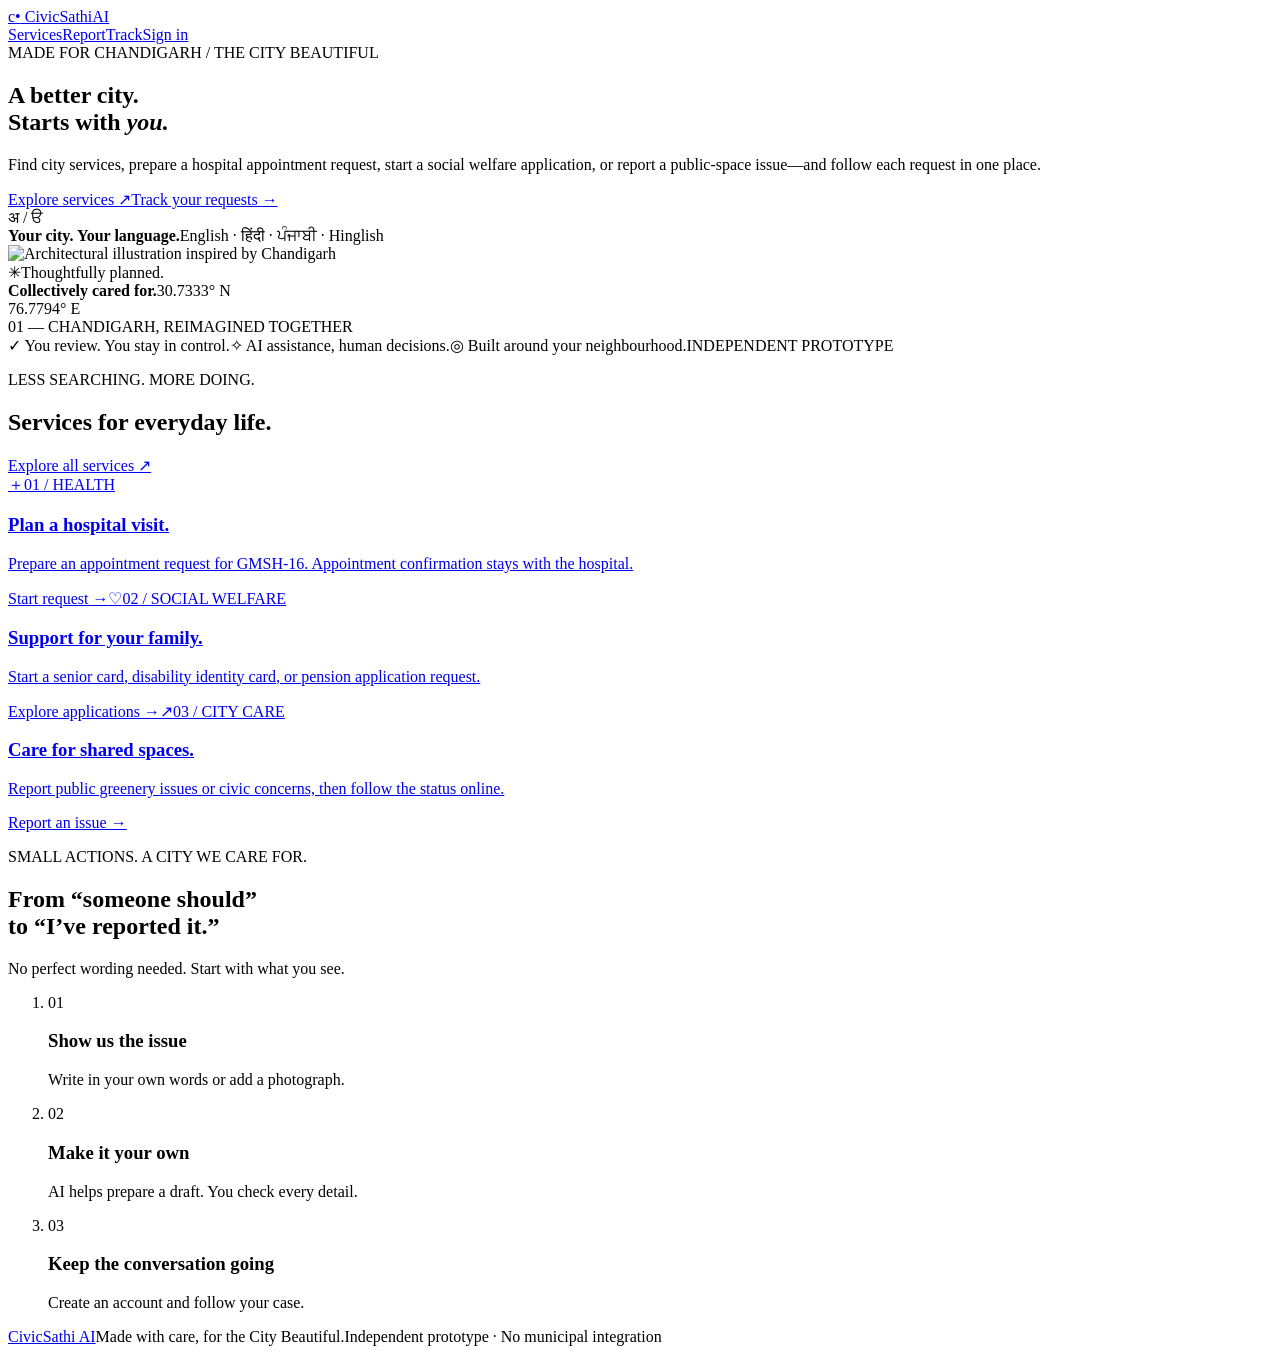
==== civicsathi-ai/web/index.html @ 53135430 "Build multi-page CivicSathi service demo" ====
<!doctype html>
<html lang="en"><head><meta charset="UTF-8"><meta name="viewport" content="width=device-width, initial-scale=1"><meta name="theme-color" content="#f8f8f2"><title>CivicSathi AI · Chandigarh</title><link rel="stylesheet" href="/static/style.css"><script src="/static/app.js" defer></script></head><body><header><a class="logo" href="/" aria-label="CivicSathi home"><span class="brand-mark">c<span>•</span></span> CivicSathi<span class="ai-label">AI</span></a><nav aria-label="Main navigation"><a href="/services">Services</a><a href="/report">Report</a><a href="/track">Track</a><a id="accountLink" href="/sign-in">Sign in</a><a id="staffLink" href="/staff" hidden>Staff</a></nav></header><main><div id="systemStatus" class="system-status" role="status" hidden></div>
<section class="landing-hero"><div class="hero-copy"><div class="city-pill"><span class="live-dot"></span> MADE FOR CHANDIGARH <span class="pill-divider">/</span> THE CITY BEAUTIFUL</div><h1>A better city.<br>Starts with <em>you.</em></h1><p class="hero-description">Find city services, prepare a hospital appointment request, start a social welfare application, or report a public-space issue—and follow each request in one place.</p><div class="hero-actions"><a class="button-link" href="/services">Explore services <span>↗</span></a><a class="text-link" href="/track">Track your requests <span>→</span></a></div><div class="language-note"><span class="language-symbol">अ / ੳ</span><div><strong>Your city. Your language.</strong><span>English · हिंदी · ਪੰਜਾਬੀ · Hinglish</span></div></div></div><div class="city-art"><img src="/static/chandigarh.svg" alt="Architectural illustration inspired by Chandigarh" width="620" height="590"><div class="art-caption"><span class="caption-star">✳</span><span>Thoughtfully planned.<br><strong>Collectively cared for.</strong></span><span class="coordinate">30.7333° N<br>76.7794° E</span></div><div class="art-label">01 — CHANDIGARH, REIMAGINED TOGETHER</div></div></section>
<div class="trust-strip"><span>✓ You review. You stay in control.</span><span>✧ AI assistance, human decisions.</span><span>◎ Built around your neighbourhood.</span><span class="prototype-tag">INDEPENDENT PROTOTYPE</span></div>
<section class="quick-section"><div class="section-intro"><div><p class="eyebrow">LESS SEARCHING. MORE DOING.</p><h2>Services for everyday life.</h2></div><a href="/services" class="text-link">Explore all services ↗</a></div><div class="quick-grid"><a class="quick-card" href="/apply?service=health_appointment"><span class="quick-icon">＋</span><span class="card-number">01 / HEALTH</span><h3>Plan a hospital visit.</h3><p>Prepare an appointment request for GMSH-16. Appointment confirmation stays with the hospital.</p><span class="card-action">Start request →</span></a><a class="quick-card" href="/apply?service=social_welfare"><span class="quick-icon">♡</span><span class="card-number">02 / SOCIAL WELFARE</span><h3>Support for your family.</h3><p>Start a senior card, disability identity card, or pension application request.</p><span class="card-action">Explore applications →</span></a><a class="quick-card" href="/report"><span class="quick-icon">↗</span><span class="card-number">03 / CITY CARE</span><h3>Care for shared spaces.</h3><p>Report public greenery issues or civic concerns, then follow the status online.</p><span class="card-action">Report an issue →</span></a></div></section>
<section class="how-section"><div><p class="eyebrow">SMALL ACTIONS. A CITY WE CARE FOR.</p><h2>From “someone should”<br>to “I’ve reported it.”</h2><p>No perfect wording needed. Start with what you see.</p></div><ol class="how-steps"><li><span>01</span><div><h3>Show us the issue</h3><p>Write in your own words or add a photograph.</p></div></li><li><span>02</span><div><h3>Make it your own</h3><p>AI helps prepare a draft. You check every detail.</p></div></li><li><span>03</span><div><h3>Keep the conversation going</h3><p>Create an account and follow your case.</p></div></li></ol></section></main><footer><a class="footer-brand" href="/">CivicSathi AI</a><span>Made with care, for the City Beautiful.</span><span>Independent prototype · No municipal integration</span></footer></body></html>
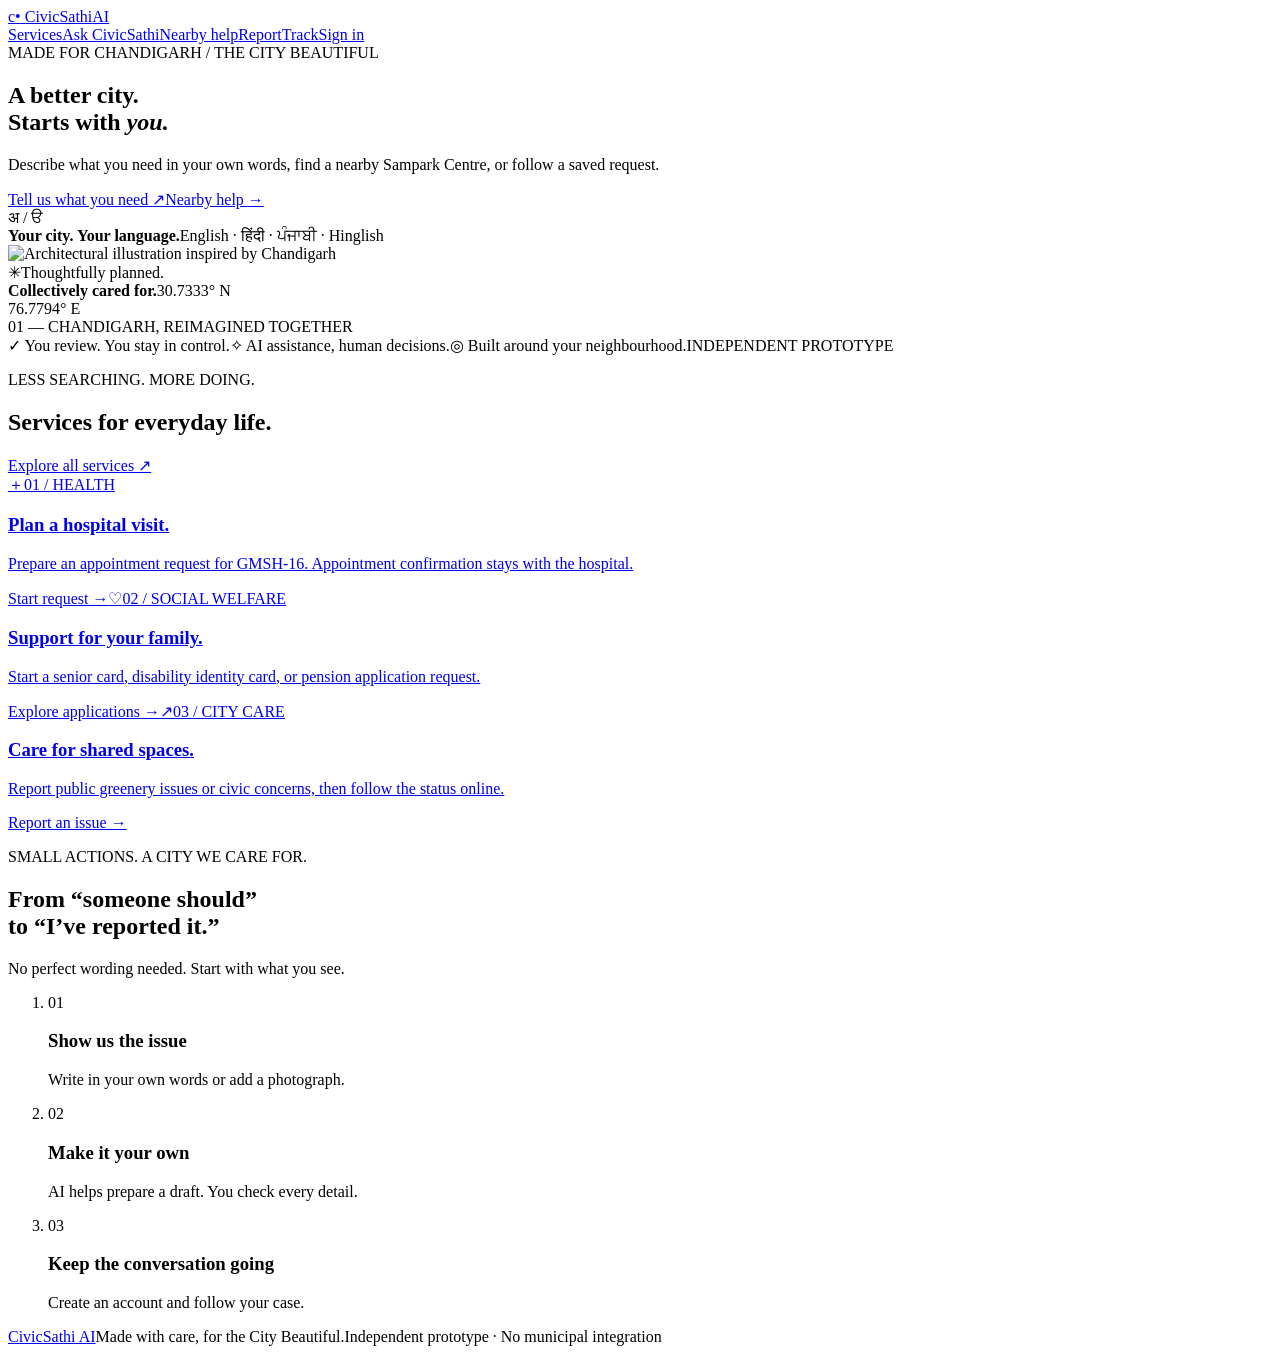
==== commit f01eea62: "Add AI request intake and senior help page" ====
--- a/civicsathi-ai/web/index.html
+++ b/civicsathi-ai/web/index.html
@@ -1,6 +1,6 @@
 <!doctype html>
-<html lang="en"><head><meta charset="UTF-8"><meta name="viewport" content="width=device-width, initial-scale=1"><meta name="theme-color" content="#f8f8f2"><title>CivicSathi AI · Chandigarh</title><link rel="stylesheet" href="/static/style.css"><script src="/static/app.js" defer></script></head><body><header><a class="logo" href="/" aria-label="CivicSathi home"><span class="brand-mark">c<span>•</span></span> CivicSathi<span class="ai-label">AI</span></a><nav aria-label="Main navigation"><a href="/services">Services</a><a href="/report">Report</a><a href="/track">Track</a><a id="accountLink" href="/sign-in">Sign in</a><a id="staffLink" href="/staff" hidden>Staff</a></nav></header><main><div id="systemStatus" class="system-status" role="status" hidden></div>
-<section class="landing-hero"><div class="hero-copy"><div class="city-pill"><span class="live-dot"></span> MADE FOR CHANDIGARH <span class="pill-divider">/</span> THE CITY BEAUTIFUL</div><h1>A better city.<br>Starts with <em>you.</em></h1><p class="hero-description">Find city services, prepare a hospital appointment request, start a social welfare application, or report a public-space issue—and follow each request in one place.</p><div class="hero-actions"><a class="button-link" href="/services">Explore services <span>↗</span></a><a class="text-link" href="/track">Track your requests <span>→</span></a></div><div class="language-note"><span class="language-symbol">अ / ੳ</span><div><strong>Your city. Your language.</strong><span>English · हिंदी · ਪੰਜਾਬੀ · Hinglish</span></div></div></div><div class="city-art"><img src="/static/chandigarh.svg" alt="Architectural illustration inspired by Chandigarh" width="620" height="590"><div class="art-caption"><span class="caption-star">✳</span><span>Thoughtfully planned.<br><strong>Collectively cared for.</strong></span><span class="coordinate">30.7333° N<br>76.7794° E</span></div><div class="art-label">01 — CHANDIGARH, REIMAGINED TOGETHER</div></div></section>
+<html lang="en"><head><meta charset="UTF-8"><meta name="viewport" content="width=device-width, initial-scale=1"><meta name="theme-color" content="#f8f8f2"><title>CivicSathi AI · Chandigarh</title><link rel="stylesheet" href="/static/style.css"><script src="/static/app.js" defer></script></head><body><header><a class="logo" href="/" aria-label="CivicSathi home"><span class="brand-mark">c<span>•</span></span> CivicSathi<span class="ai-label">AI</span></a><nav aria-label="Main navigation"><a href="/services">Services</a><a href="/ask">Ask CivicSathi</a><a href="/help">Nearby help</a><a href="/report">Report</a><a href="/track">Track</a><a id="accountLink" href="/sign-in">Sign in</a><a id="staffLink" href="/staff" hidden>Staff</a></nav></header><main><div id="systemStatus" class="system-status" role="status" hidden></div>
+<section class="landing-hero"><div class="hero-copy"><div class="city-pill"><span class="live-dot"></span> MADE FOR CHANDIGARH <span class="pill-divider">/</span> THE CITY BEAUTIFUL</div><h1>A better city.<br>Starts with <em>you.</em></h1><p class="hero-description">Describe what you need in your own words, find a nearby Sampark Centre, or follow a saved request.</p><div class="hero-actions"><a class="button-link" href="/ask">Tell us what you need <span>↗</span></a><a class="text-link" href="/help">Nearby help <span>→</span></a></div><div class="language-note"><span class="language-symbol">अ / ੳ</span><div><strong>Your city. Your language.</strong><span>English · हिंदी · ਪੰਜਾਬੀ · Hinglish</span></div></div></div><div class="city-art"><img src="/static/chandigarh.svg" alt="Architectural illustration inspired by Chandigarh" width="620" height="590"><div class="art-caption"><span class="caption-star">✳</span><span>Thoughtfully planned.<br><strong>Collectively cared for.</strong></span><span class="coordinate">30.7333° N<br>76.7794° E</span></div><div class="art-label">01 — CHANDIGARH, REIMAGINED TOGETHER</div></div></section>
 <div class="trust-strip"><span>✓ You review. You stay in control.</span><span>✧ AI assistance, human decisions.</span><span>◎ Built around your neighbourhood.</span><span class="prototype-tag">INDEPENDENT PROTOTYPE</span></div>
 <section class="quick-section"><div class="section-intro"><div><p class="eyebrow">LESS SEARCHING. MORE DOING.</p><h2>Services for everyday life.</h2></div><a href="/services" class="text-link">Explore all services ↗</a></div><div class="quick-grid"><a class="quick-card" href="/apply?service=health_appointment"><span class="quick-icon">＋</span><span class="card-number">01 / HEALTH</span><h3>Plan a hospital visit.</h3><p>Prepare an appointment request for GMSH-16. Appointment confirmation stays with the hospital.</p><span class="card-action">Start request →</span></a><a class="quick-card" href="/apply?service=social_welfare"><span class="quick-icon">♡</span><span class="card-number">02 / SOCIAL WELFARE</span><h3>Support for your family.</h3><p>Start a senior card, disability identity card, or pension application request.</p><span class="card-action">Explore applications →</span></a><a class="quick-card" href="/report"><span class="quick-icon">↗</span><span class="card-number">03 / CITY CARE</span><h3>Care for shared spaces.</h3><p>Report public greenery issues or civic concerns, then follow the status online.</p><span class="card-action">Report an issue →</span></a></div></section>
 <section class="how-section"><div><p class="eyebrow">SMALL ACTIONS. A CITY WE CARE FOR.</p><h2>From “someone should”<br>to “I’ve reported it.”</h2><p>No perfect wording needed. Start with what you see.</p></div><ol class="how-steps"><li><span>01</span><div><h3>Show us the issue</h3><p>Write in your own words or add a photograph.</p></div></li><li><span>02</span><div><h3>Make it your own</h3><p>AI helps prepare a draft. You check every detail.</p></div></li><li><span>03</span><div><h3>Keep the conversation going</h3><p>Create an account and follow your case.</p></div></li></ol></section></main><footer><a class="footer-brand" href="/">CivicSathi AI</a><span>Made with care, for the City Beautiful.</span><span>Independent prototype · No municipal integration</span></footer></body></html>
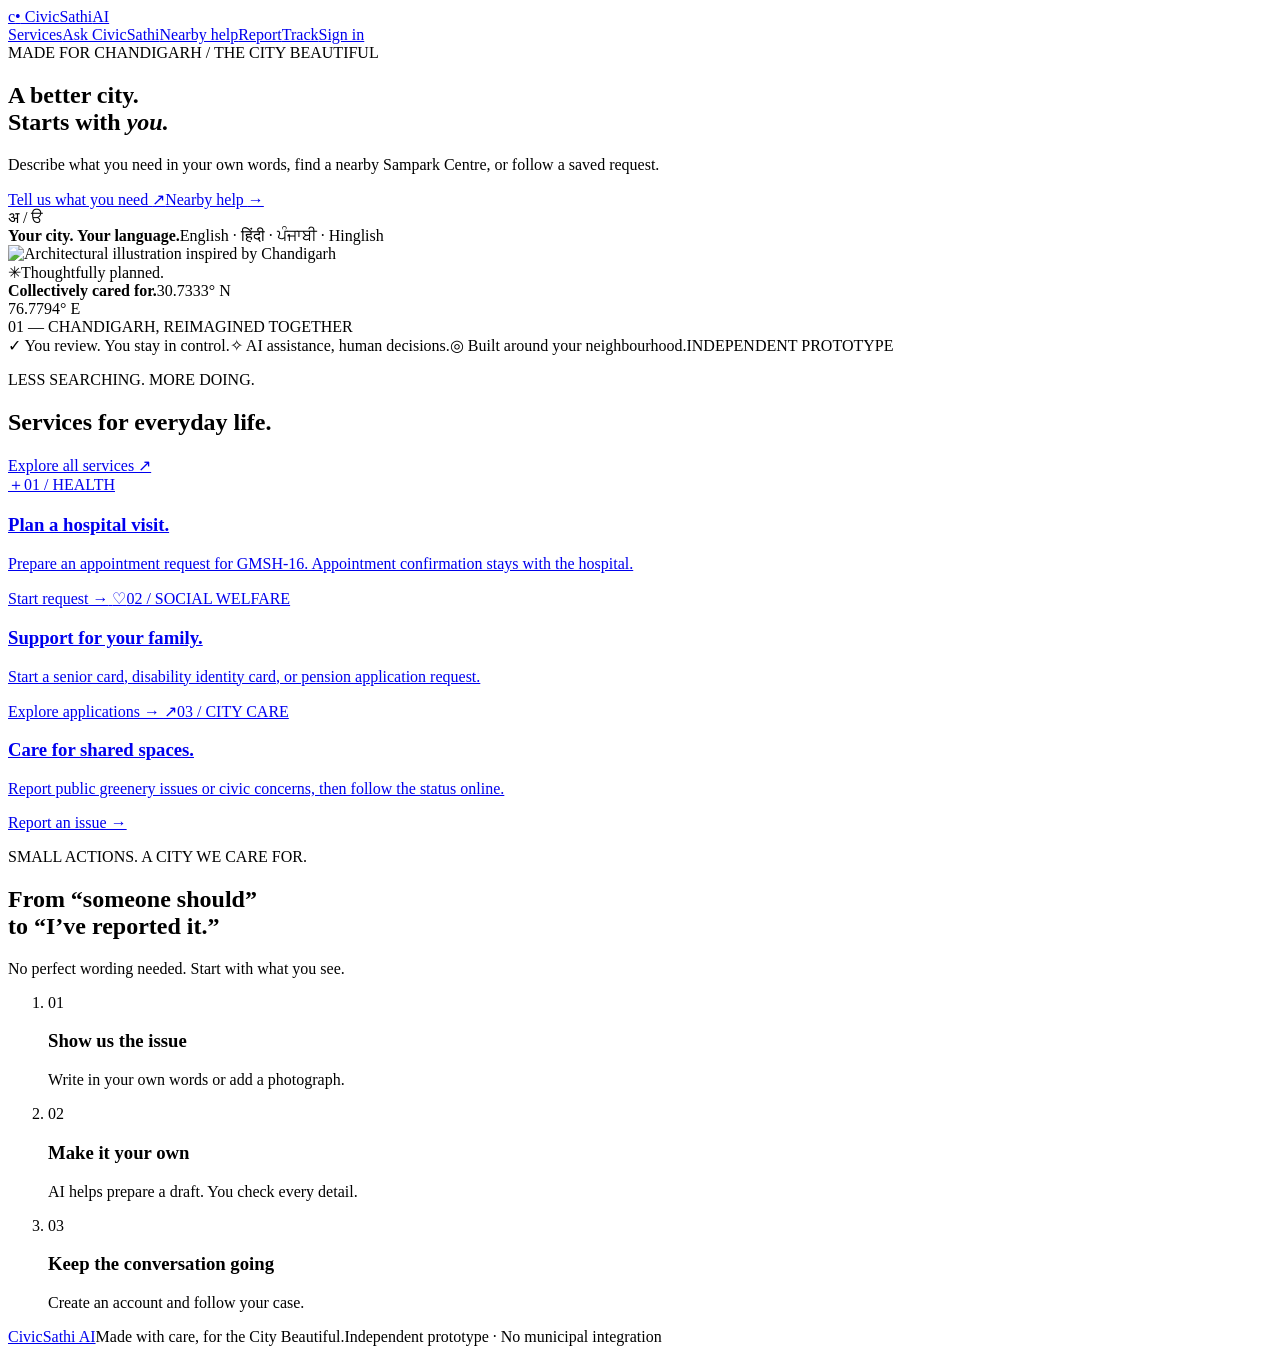
==== commit 75b589c1: "Sync tested CivicSathi AI fixes" ====
--- a/civicsathi-ai/web/index.html
+++ b/civicsathi-ai/web/index.html
@@ -1,6 +1,106 @@
 <!doctype html>
-<html lang="en"><head><meta charset="UTF-8"><meta name="viewport" content="width=device-width, initial-scale=1"><meta name="theme-color" content="#f8f8f2"><title>CivicSathi AI · Chandigarh</title><link rel="stylesheet" href="/static/style.css"><script src="/static/app.js" defer></script></head><body><header><a class="logo" href="/" aria-label="CivicSathi home"><span class="brand-mark">c<span>•</span></span> CivicSathi<span class="ai-label">AI</span></a><nav aria-label="Main navigation"><a href="/services">Services</a><a href="/ask">Ask CivicSathi</a><a href="/help">Nearby help</a><a href="/report">Report</a><a href="/track">Track</a><a id="accountLink" href="/sign-in">Sign in</a><a id="staffLink" href="/staff" hidden>Staff</a></nav></header><main><div id="systemStatus" class="system-status" role="status" hidden></div>
-<section class="landing-hero"><div class="hero-copy"><div class="city-pill"><span class="live-dot"></span> MADE FOR CHANDIGARH <span class="pill-divider">/</span> THE CITY BEAUTIFUL</div><h1>A better city.<br>Starts with <em>you.</em></h1><p class="hero-description">Describe what you need in your own words, find a nearby Sampark Centre, or follow a saved request.</p><div class="hero-actions"><a class="button-link" href="/ask">Tell us what you need <span>↗</span></a><a class="text-link" href="/help">Nearby help <span>→</span></a></div><div class="language-note"><span class="language-symbol">अ / ੳ</span><div><strong>Your city. Your language.</strong><span>English · हिंदी · ਪੰਜਾਬੀ · Hinglish</span></div></div></div><div class="city-art"><img src="/static/chandigarh.svg" alt="Architectural illustration inspired by Chandigarh" width="620" height="590"><div class="art-caption"><span class="caption-star">✳</span><span>Thoughtfully planned.<br><strong>Collectively cared for.</strong></span><span class="coordinate">30.7333° N<br>76.7794° E</span></div><div class="art-label">01 — CHANDIGARH, REIMAGINED TOGETHER</div></div></section>
-<div class="trust-strip"><span>✓ You review. You stay in control.</span><span>✧ AI assistance, human decisions.</span><span>◎ Built around your neighbourhood.</span><span class="prototype-tag">INDEPENDENT PROTOTYPE</span></div>
-<section class="quick-section"><div class="section-intro"><div><p class="eyebrow">LESS SEARCHING. MORE DOING.</p><h2>Services for everyday life.</h2></div><a href="/services" class="text-link">Explore all services ↗</a></div><div class="quick-grid"><a class="quick-card" href="/apply?service=health_appointment"><span class="quick-icon">＋</span><span class="card-number">01 / HEALTH</span><h3>Plan a hospital visit.</h3><p>Prepare an appointment request for GMSH-16. Appointment confirmation stays with the hospital.</p><span class="card-action">Start request →</span></a><a class="quick-card" href="/apply?service=social_welfare"><span class="quick-icon">♡</span><span class="card-number">02 / SOCIAL WELFARE</span><h3>Support for your family.</h3><p>Start a senior card, disability identity card, or pension application request.</p><span class="card-action">Explore applications →</span></a><a class="quick-card" href="/report"><span class="quick-icon">↗</span><span class="card-number">03 / CITY CARE</span><h3>Care for shared spaces.</h3><p>Report public greenery issues or civic concerns, then follow the status online.</p><span class="card-action">Report an issue →</span></a></div></section>
-<section class="how-section"><div><p class="eyebrow">SMALL ACTIONS. A CITY WE CARE FOR.</p><h2>From “someone should”<br>to “I’ve reported it.”</h2><p>No perfect wording needed. Start with what you see.</p></div><ol class="how-steps"><li><span>01</span><div><h3>Show us the issue</h3><p>Write in your own words or add a photograph.</p></div></li><li><span>02</span><div><h3>Make it your own</h3><p>AI helps prepare a draft. You check every detail.</p></div></li><li><span>03</span><div><h3>Keep the conversation going</h3><p>Create an account and follow your case.</p></div></li></ol></section></main><footer><a class="footer-brand" href="/">CivicSathi AI</a><span>Made with care, for the City Beautiful.</span><span>Independent prototype · No municipal integration</span></footer></body></html>
+<html lang="en">
+
+<head>
+    <meta charset="UTF-8">
+    <meta name="viewport" content="width=device-width, initial-scale=1">
+    <meta name="theme-color" content="#f8f8f2">
+    <title>CivicSathi AI · Chandigarh</title>
+    <link rel="stylesheet" href="/static/style.css">
+    <script src="/static/app.js" defer></script>
+    <link rel="icon" type="image/svg+xml" href="/static/favicon.svg">
+    <link rel="alternate icon" href="/static/favicon.svg">
+</head>
+
+<body>
+    <header><a class="logo" href="/" aria-label="CivicSathi home"><span class="brand-mark">c<span>•</span></span>
+            CivicSathi<span class="ai-label">AI</span></a>
+        <nav aria-label="Main navigation"><a href="/services">Services</a><a href="/ask">Ask CivicSathi</a><a
+                href="/help">Nearby help</a><a href="/report">Report</a><a href="/track">Track</a><a id="accountLink"
+                href="/sign-in">Sign in</a><a id="profileLink" href="/profile" hidden>My profile</a><a id="staffLink"
+                href="/staff" hidden>Staff</a></nav>
+    </header>
+    <main>
+        <div id="systemStatus" class="system-status" role="status" hidden></div>
+        <section class="landing-hero">
+            <div class="hero-copy">
+                <div class="city-pill"><span class="live-dot"></span> MADE FOR CHANDIGARH <span
+                        class="pill-divider">/</span> THE CITY BEAUTIFUL</div>
+                <h1>A better city.<br>Starts with <em>you.</em></h1>
+                <p class="hero-description">Describe what you need in your own words, find a nearby Sampark Centre, or
+                    follow a saved request.</p>
+                <div class="hero-actions"><a class="button-link" href="/ask">Tell us what you need <span>↗</span></a><a
+                        class="text-link" href="/help">Nearby help <span>→</span></a></div>
+                <div class="language-note"><span class="language-symbol">अ / ੳ</span>
+                    <div><strong>Your city. Your language.</strong><span>English · हिंदी · ਪੰਜਾਬੀ · Hinglish</span>
+                    </div>
+                </div>
+            </div>
+            <div class="city-art"><img src="/static/chandigarh.svg"
+                    alt="Architectural illustration inspired by Chandigarh" width="620" height="590">
+                <div class="art-caption"><span class="caption-star">✳</span><span>Thoughtfully
+                        planned.<br><strong>Collectively cared for.</strong></span><span class="coordinate">30.7333°
+                        N<br>76.7794° E</span></div>
+                <div class="art-label">01 — CHANDIGARH, REIMAGINED TOGETHER</div>
+            </div>
+        </section>
+        <div class="trust-strip"><span>✓ You review. You stay in control.</span><span>✧ AI assistance, human
+                decisions.</span><span>◎ Built around your neighbourhood.</span><span class="prototype-tag">INDEPENDENT
+                PROTOTYPE</span></div>
+        <section class="quick-section">
+            <div class="section-intro">
+                <div>
+                    <p class="eyebrow">LESS SEARCHING. MORE DOING.</p>
+                    <h2>Services for everyday life.</h2>
+                </div><a href="/services" class="text-link">Explore all services ↗</a>
+            </div>
+            <div class="quick-grid"><a class="quick-card" href="/apply?service=health_appointment"><span
+                        class="quick-icon">＋</span><span class="card-number">01 / HEALTH</span>
+                    <h3>Plan a hospital visit.</h3>
+                    <p>Prepare an appointment request for GMSH-16. Appointment confirmation stays with the hospital.</p>
+                    <span class="card-action">Start request →</span>
+                </a><a class="quick-card" href="/apply?service=social_welfare"><span class="quick-icon">♡</span><span
+                        class="card-number">02 / SOCIAL WELFARE</span>
+                    <h3>Support for your family.</h3>
+                    <p>Start a senior card, disability identity card, or pension application request.</p><span
+                        class="card-action">Explore applications →</span>
+                </a><a class="quick-card" href="/report"><span class="quick-icon">↗</span><span class="card-number">03 /
+                        CITY CARE</span>
+                    <h3>Care for shared spaces.</h3>
+                    <p>Report public greenery issues or civic concerns, then follow the status online.</p><span
+                        class="card-action">Report an issue →</span>
+                </a></div>
+        </section>
+        <section class="how-section">
+            <div>
+                <p class="eyebrow">SMALL ACTIONS. A CITY WE CARE FOR.</p>
+                <h2>From “someone should”<br>to “I’ve reported it.”</h2>
+                <p>No perfect wording needed. Start with what you see.</p>
+            </div>
+            <ol class="how-steps">
+                <li><span>01</span>
+                    <div>
+                        <h3>Show us the issue</h3>
+                        <p>Write in your own words or add a photograph.</p>
+                    </div>
+                </li>
+                <li><span>02</span>
+                    <div>
+                        <h3>Make it your own</h3>
+                        <p>AI helps prepare a draft. You check every detail.</p>
+                    </div>
+                </li>
+                <li><span>03</span>
+                    <div>
+                        <h3>Keep the conversation going</h3>
+                        <p>Create an account and follow your case.</p>
+                    </div>
+                </li>
+            </ol>
+        </section>
+    </main>
+    <footer><a class="footer-brand" href="/">CivicSathi AI</a><span>Made with care, for the City
+            Beautiful.</span><span>Independent prototype · No municipal integration</span></footer>
+</body>
+
+</html>
